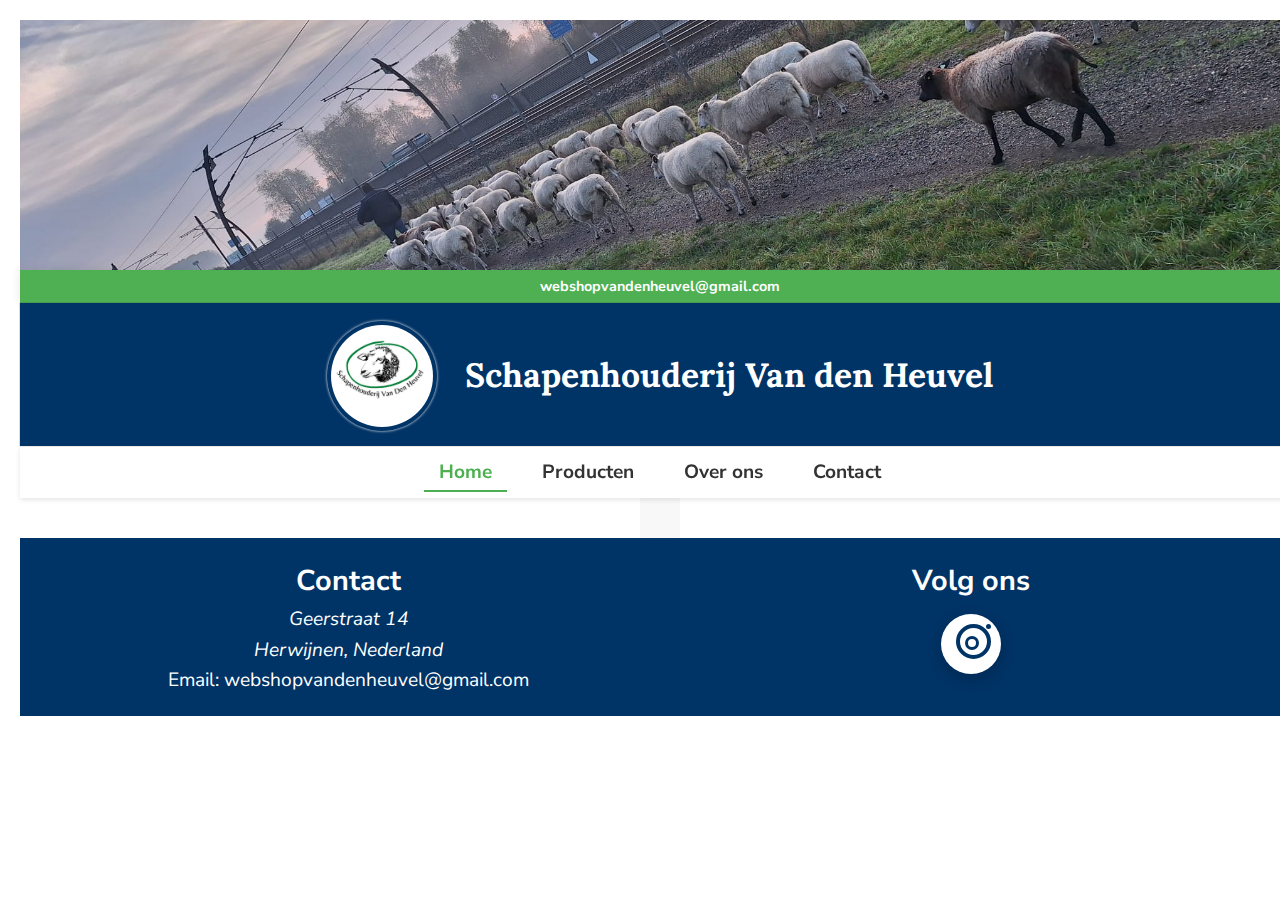
==== index.html @ 48b7f704 "first commit" ====
<!DOCTYPE html>
<html lang="nl">
<head>
    <meta charset="UTF-8">
    <meta name="viewport" content="width=device-width, initial-scale=1.0">
    <meta name="author" content="Kevin de Schepper">
    <meta name="description" content="Schapenhouderij Van den Heuvel webshop"> 
    <title>Schapenhouder VDH - Contact</title>
    <link rel="icon" href="./images/sheep-favicon.ico" type="image/x-icon">
    <link rel="stylesheet" href="css/style.css">
</head>
<body>
    <!-- Header met achtergrondafbeelding en logo -->
    <header class="header">
        <figure class="header__banner">
            <figcaption class="offscreen">Header_BANNER_IMG</figcaption>
        </figure>
        <div class="header__top-bar">
            <p class="header__contact-info">webshopvandenheuvel@gmail.com </p>
        </div>
        <h1 class="header__title">
            <figure>
                <img src="images/logo.jpg" alt="Logo Schapenhouderij van den Heuvel" class="header__h1-logo">
                <figcaption class="offscreen">Header_logo_van_den_Heuvel</figcaption>
            </figure>
            Schapenhouderij Van den Heuvel
        </h1>
    </header>
    
    <!-- Sticky Navigatiebalk -->
    <nav class="header__navigation">
        <ul class="header__navigation-ul">
            <li><a id = "active-navLink" href="#home">Home</a></li>
            <li><a href="#producten">Producten</a></li>
            <li><a href="#over-ons">Over ons</a></li>
            <li><a href="contact.html">Contact</a></li>
        </ul>
    </nav>
        <main class="main-content">
        </main>
        <footer class="footer">
            <section class="footer__section-contact">
                <h2>Contact</h2>
                <address>
                    <p>Geerstraat 14</p>
                    <p>Herwijnen, Nederland</p>
                </address>
                <p>Email: <a href="mailto:webshopvandenheuvel@gmail.com">webshopvandenheuvel@gmail.com</a></p>
            </section>
            <section class="footer__section-social">
                <h2>Volg ons</h2>
                <a href="https://www.instagram.com/schapenhouderij_van_den_heuvel/" target="_blank" class="instagram-link">
                    <div class="instagram">
                        <span></span> <!-- Kleine stip voor het logo -->
                    </div>
                </a>
            </section>
        </footer>
    </body>
</html>
---- css/style.css ----
@import url('https://fonts.googleapis.com/css2?family=Lora:wght@400;700&family=Nunito+Sans:wght@400;600&display=swap');

/* Basis styling */
:root {
    --ff-base: 'Nunito Sans', sans-serif;
    --ff-heading: 'Lora', serif;
    --color-primary: #4caf50; /* Groen voor kopteksten */
    --color-secondary: #003366; /* Donkerblauw voor accenten */
    --color-text: #333; /* Tekstkleur */
    --color-bg: #f8f8f8; /* Achtergrondkleur algemeen */
    --color-bg-secondary: #f5f5dc; /* Licht beige als secundaire achtergrond */
    --color-top-bar: #4caf50; /* Groene balk voor bovenste sectie */
    --color-border: #eaeaea;
    --color-nav-bg: #ffffff; /* Witte achtergrond voor navigatie */
    --padding: 20px;

    /* Responsive font-size */
    --font-size-base: clamp(1rem, 1vw + 0.5rem, 1.2rem);
    --font-size-heading: clamp(1.5rem, 2vw + 0.5rem, 2.5rem);

    /* Responsive margin */
    --margin-responsive: clamp(10px, 2vw, 20px);
}

*,
*::after,
*::before {
    margin: 0;
    padding: 0;
    box-sizing: border-box;
}

body {
    font-family: var(--ff-base);
    color: var(--color-text);
    background-color: white;
    line-height: 1.6;
    display: flex;
    flex-direction: column;
    justify-content: center;
    align-items: center;
    width: 100%;
    max-width: 100vw;
    font-size: var(--font-size-base);
    margin: var(--margin-responsive);
}

.footer {
    display: grid;
    grid-template-columns: 1fr 1fr;
    background-color: #003366;
    padding: 20px;
    color: white;
    text-align: center;
    gap: 5px;
    width: 100%;
    bottom: 0;
    font-size: var(--font-size-base);
}

.footer__section-contact,
.footer__section-social {
    display: flex;
    flex-direction: column;
    align-items: center;
}

.footer__section-social h2 {
    margin-bottom: 10px;
}

/* Contact sectie styling */
.footer__section-contact a {
    color: white;
    text-decoration: none;
}

.footer__section-contact a:visited {
    color: white;
}

.footer__section-contact a:hover,
.footer__section-contact a:focus {
    color: #4caf50;
    font-weight: bold;
}

/* Instagram logo styling */
.instagram-link {
    text-decoration: none;
}

.instagram {
    position: relative;
    width: 60px;
    height: 60px;
    background-color: white;
    border-radius: 50%;
    box-shadow: 0px 5px 15px rgba(0, 0, 0, 0.2);
    display: flex;
    justify-content: center;
    align-items: center;
    transition: transform 0.3s ease-in-out, background-color 0.3s ease-in-out,box-shadow linear 0.4s;
}

.instagram:hover {
    background: radial-gradient(circle at 30% 110%, #ffdb8b 0%, #ee653d 25%, #d42e81 50%, #a237b6 75%, #3e57bc 100%);
    box-shadow: 0 0 10px white;
    transform: scale(1.1);
}

.instagram::after {
    content: "";
    position: absolute;
    top: 10px;
    right: 10px;
    border: 4px solid #003366;
    height: 35px;
    width: 35px;
    border-radius: 50%;
}

.instagram::before {
    content: "";
    position: absolute;
    top: 22px;
    right: 22px;
    border: 3px solid #003366;
    height: 14px;
    width: 14px;
    border-radius: 50%;
}

/* Stipje in het logo */
.instagram span {
    position: absolute;
    top: 10px;
    right: 10px;
    width: 5px;
    height: 5px;
    background-color: #003366;
    border-radius: 50%;
    transition: background-color 0.3s ease-in-out;
}

.instagram span:hover {
    background-color: rgba(0, 51, 102, 0.5);
}

/* Utility classes */
.offscreen {
    position: absolute;
    left: -10000px;
}

/* Header */
.header {
    width: 100%;
    display: flex;
    flex-direction: column;
    align-items: center;
    position: relative; /* Gewone positionering voor de header */
    z-index: 2;
}
.header__top-bar {
    width: 100%;
    background-color: rgba(76, 175, 80, 0.99);
    padding: 5px 0;
    text-align: center;
    font-size: 0.9rem;
    color: white;
    font-weight: bold;
    box-shadow: 0 0 10px rgba(0, 0, 0, 0.1);
}

/* Banner-afbeelding */
.header__banner {
    width: 100%;
    height: 250px;
    background-image: url('../images/logo_banner_main.jpg');
    background-size: cover;
    background-position: center;
}

.header__h1-logo {
    width: 110px;
    height: auto;
    margin-top: 3px;
    position: relative;
    border-radius: 50%; /* Maakt het logo rond */
    padding: 4px; /* Ruimte rond het logo */
    display: flex;
    justify-content: center;
    align-items: center;
    z-index: 2; /* Zorgt ervoor dat het logo boven de overlay blijft */
    transition: transform 0.3s; /* Voegt een hover-effect toe */
    box-shadow: 0 0 3px white;
    margin-right: 3px;
}

.header__h1-logo:hover {
    box-shadow: 0 0 10px white;
    transition: all linear 0.5s;
}

/* Titel */
.header__title {
    font-family: var(--ff-heading);
    font-size: var(--font-size-heading);
    color: white;
    display: flex;
    align-items: center;
    gap: 25px;
    margin: 0 auto;
    width: 100%;
    justify-content: center;
    background-color: var(--color-bg);
    padding: 10px 0;
    box-shadow: 0 0 1px var(--color-text);
    background-color: #003366;
    padding: 15px 0;
}

/* Navigatie */
.header__navigation {
    background-color: var(--color-nav-bg);
    width: 100%;
    position: sticky;
    top: 0;
    box-shadow: 0 2px 5px rgba(0, 0, 0, 0.1);
    z-index: 10;
    border-top: 1px solid var(--color-border);
}

.header__navigation-ul {
    list-style: none;
    display: flex;
    justify-content: center;
    padding: 10px 0;
    gap: 20px;
}

.header__navigation-ul li a {
    text-decoration: none;
    font-weight: bold;
    color: var(--color-text);
    padding: 5px 15px;
    border-bottom: 2px solid transparent;
}

.header__navigation-ul li a:hover:not(#active-navLink) {
    color: var(--color-primary);
    border-bottom-color: var(--color-primary);
    transition: all 0.2s linear;
}

#active-navLink {
    color: var(--color-primary);
    border-bottom-color: var(--color-primary);
    font-weight: bolder;
    transition: all ease-in 0.1s;
}

#active-navLink:hover {
    color: var(--color-secondary);
    border-bottom-color: var(--color-secondary);
}

.main-content {
    background-color: var(--color-bg);
    color: var(--color-text);
    width: minmax(calc(100%-2rem), 100%);
    min-height: 100%;
    border: 1px solid var(white);
    border-radius: 1px;
    box-shadow: 0px 4px 8px white;
    padding: var(--padding);
    display: flex;
    flex-direction: column;
    justify-content: center;
    align-items: center;
    flex-grow: 1;
}

.main-content__grid {
    color: var(--color-text);
    display: grid;
    grid-template-rows: repeat(2, 1fr);
    justify-items: center;
    align-items: center;
    min-width: 100%;
    min-height: 100%;
    box-sizing: border-box;
    padding: var(--padding);
    grid-template-areas: 
        "form"
        "foto-section";
}

.main-content__form-section {
    position: relative;
    min-width: 100%;
    min-height: 100%;
    display: flex;
    justify-content: center;
    align-items: center;
    padding: 1rem 1rem;
    background-image: url("../images/background-sheep.webp");
    background-size: contain;
    background-repeat: repeat-x;
}

.main-content__grid-form {
    background-color: rgba(255, 255, 255, 0.9);
    padding: 2rem;
    border-radius: 12px;
    box-shadow: 0 8px 16px rgba(0, 0, 0, 0.1);
    max-width: 500px;
    width: 100%;
    margin: 0 auto;
    display: flex;
    flex-direction: column;
    gap: 1rem;
    z-index: 1;
}

.main-content__grid-form input[type="text"],
.main-content__grid-form input[type="email"],
.main-content__grid-form textarea {
    width: 100%;
    padding: 0.75rem;
    border-radius: 8px;
    border: 1px solid #ddd;
    box-shadow: inset 0 2px 5px rgba(0, 0, 0, 0.05);
    transition: border-color 0.3s ease;
}

.main-content__grid-form input[type="text"]:focus,
.main-content__grid-form input[type="email"]:focus,
.main-content__grid-form textarea:focus {
    border-color: #4caf50;
    outline: none;
}

.main-content__grid-section-grid {
    grid-area: "foto-section";
}

.main-content__grid-form button {
    background-color: #4caf50;
    color: white;
    border: none;
    padding: 0.75rem 1.5rem;
    border-radius: 8px;
    font-size: 1rem;
    cursor: pointer;
    transition: background-color 0.3s ease, transform 0.2s ease;
    margin-top: 2rem;
}

.main-content__grid-form button:hover {
    background-color: #388e3c;
    transform: scale(1.05);
}

/* Responsive aanpassingen */
@media (max-width: 768px) {
    .header__title {
        font-size: 1.5rem;
    }
    .header__navigation-ul {
        gap: 10px;
        padding: 8px 0;
    }
    .header__h1-logo {
        width: 80px;
    }

    .footer {
        grid-template-columns: 1fr;
        text-align: center;
    }
}
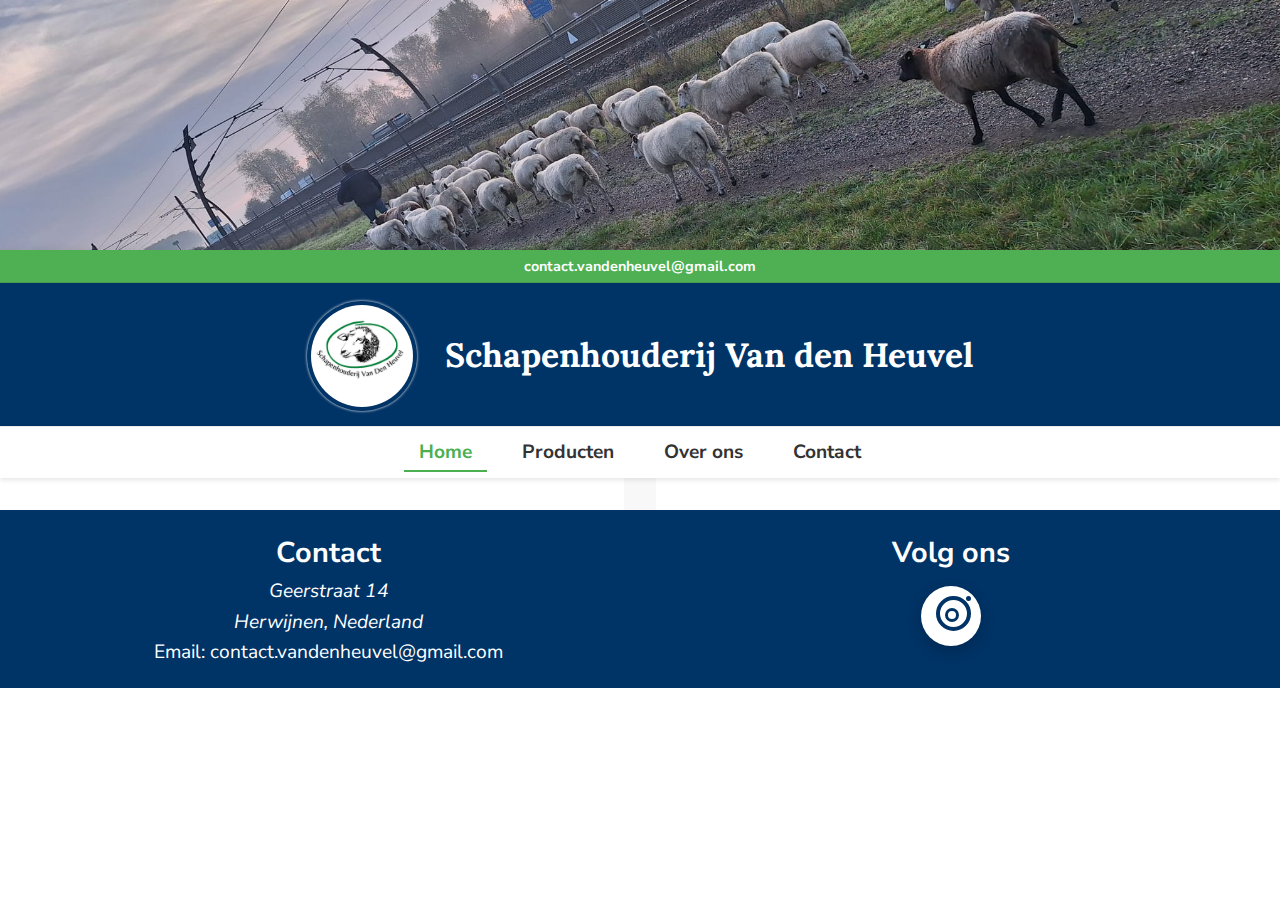
==== commit 4abd36f2: "adding grid foto to contact page" ====
--- a/index.html
+++ b/index.html
@@ -16,7 +16,7 @@
             <figcaption class="offscreen">Header_BANNER_IMG</figcaption>
         </figure>
         <div class="header__top-bar">
-            <p class="header__contact-info">webshopvandenheuvel@gmail.com </p>
+            <p class="header__contact-info">contact.vandenheuvel@gmail.com </p>
         </div>
         <h1 class="header__title">
             <figure>
@@ -45,7 +45,7 @@
                     <p>Geerstraat 14</p>
                     <p>Herwijnen, Nederland</p>
                 </address>
-                <p>Email: <a href="mailto:webshopvandenheuvel@gmail.com">webshopvandenheuvel@gmail.com</a></p>
+                <p>Email: <a href="mailto:contact.vandenheuvel@gmail.com">contact.vandenheuvel@gmail.com</a></p>
             </section>
             <section class="footer__section-social">
                 <h2>Volg ons</h2>
--- a/css/style.css
+++ b/css/style.css
@@ -1,25 +1,48 @@
 @import url('https://fonts.googleapis.com/css2?family=Lora:wght@400;700&family=Nunito+Sans:wght@400;600&display=swap');
 
+/* Basis styling */
 /* Basis styling */
 :root {
     --ff-base: 'Nunito Sans', sans-serif;
     --ff-heading: 'Lora', serif;
     --color-primary: #4caf50; /* Groen voor kopteksten */
     --color-secondary: #003366; /* Donkerblauw voor accenten */
+    --color-secondary-scroll: rgba(0, 51, 102, 0.9); /* Donkerblauw voor accenten */
     --color-text: #333; /* Tekstkleur */
     --color-bg: #f8f8f8; /* Achtergrondkleur algemeen */
     --color-bg-secondary: #f5f5dc; /* Licht beige als secundaire achtergrond */
     --color-top-bar: #4caf50; /* Groene balk voor bovenste sectie */
     --color-border: #eaeaea;
     --color-nav-bg: #ffffff; /* Witte achtergrond voor navigatie */
-    --padding: 20px;
+    --padding: 1rem;
+    --color-scroll-thumb: #004080; /* Blauw voor de scrollbar thumb */
+    --color-scroll-thumb-hover: #0066cc; /* Lichtere blauw voor scrollbar thumb hover */
+    --color-scroll-track: rgba(0, 51, 102, 0.1); /* Trackkleur voor scrollbar */
+    --color-scroll-button: #004080; /* Kleur voor knoppen van de scrollbar */
+    --color-scroll-button-hover: #0066cc; /* Kleur bij hover voor knoppen */
+    --color-border-beige: #f5f5dc; /* Beige randkleur om in de achtergrond op te gaan */
+    --color-bg-blue-form: rgba(0, 51, 102, 0.01); /* Donkerblauw bij hover */
+
 
     /* Responsive font-size */
     --font-size-base: clamp(1rem, 1vw + 0.5rem, 1.2rem);
     --font-size-heading: clamp(1.5rem, 2vw + 0.5rem, 2.5rem);
 
     /* Responsive margin */
-    --margin-responsive: clamp(10px, 2vw, 20px);
+    --margin-responsive: clamp(5px, 1.8vw, 8px);
+    --margin-label-responsive-top: clamp(5px, 5vh, 10px);
+    --margin-label-responsive-bottom: clamp(-11px, 3vh, -7px);
+    --padding-responsive: clamp(0.3rem, 2vh, 0.4rem) clamp(0.8rem, 4vw, 1.3rem);
+    --padding-responsive-smal: clamp(0.3rem, 1vh, 0.4rem) clamp(0.8rem, 2vw, 1rem);
+    --padding-responsive-form: clamp(1rem, 4vh, 1.4rem) clamp(0.8rem, 5vw, 1.3rem);
+    --text-shadow-form: 0px 0px 0.7px var(--color-secondary);
+    --box-shadow-inputs-form-focus:  inset 0 0 0 4px rgba(0, 51, 102, 0.2); /* Lichte schaduw voor diepte inset is naar binnen*/ 
+    --box-shadow-inputs-form:  inset 0 2px 5px rgba(0, 0, 0, 0.05); /* Lichte schaduw voor diepte inset is naar binnen*/
+    --border-form: 1px solid #ddd; /* Neutrale randkleur */
+    --border-color-hover: rgba(0, 51, 102, 0.8); /* Donkerblauw bij hover */
+
+
+
 }
 
 *,
@@ -42,8 +65,76 @@
     width: 100%;
     max-width: 100vw;
     font-size: var(--font-size-base);
-    margin: var(--margin-responsive);
-}
+}
+
+
+/* Custom scrollbar styles for WebKit browsers (Chrome, Safari, Edge) */
+::-webkit-scrollbar {
+    width: 8px; /* Small width for a thinner scrollbar */
+    height: 6px;
+}
+
+::-webkit-scrollbar-thumb {
+    background-color: var(--color-scroll-thumb); /* Blauw voor de scrollbar */
+    border-radius: 10px;
+    box-shadow: inset 0 0 3px rgba(0, 0, 0, 0.2); /* Licht schaduw voor diepte */
+    transition: background-color 0.3s ease;
+    cursor:pointer;
+}
+
+::-webkit-scrollbar-thumb:hover {
+    background-color: var(--color-scroll-thumb-hover); /* Lichtere blauw bij hover */
+}
+
+::-webkit-scrollbar-track {
+    background-color: white;
+    border-radius: 4px;
+    transition: box-shadow 0.3s ease;
+}
+
+::-webkit-scrollbar-track:hover {
+    box-shadow: inset 0 0 3px rgba(0, 0, 0, 0.2); /* Licht schaduw voor diepte */
+  
+}
+
+
+
+/* Pijl omhoog */
+::-webkit-scrollbar-button:single-button:vertical:decrement {
+    background: url('data:image/svg+xml;utf8,<svg xmlns="http://www.w3.org/2000/svg" width="16" height="16" fill="black"><polygon points="8,4 12,10 4,10"/></svg>') no-repeat center;
+    
+}
+
+/* Pijl omlaag */
+::-webkit-scrollbar-button:single-button:vertical:increment {
+    background: url('data:image/svg+xml;utf8,<svg xmlns="http://www.w3.org/2000/svg" width="16" height="16" fill="black"><polygon points="4,6 12,6 8,12"/></svg>') no-repeat center;
+    
+}
+
+
+/* Pijl naar links */
+::-webkit-scrollbar-button:single-button:horizontal:decrement {
+    background: url('data:image/svg+xml;utf8,<svg xmlns="http://www.w3.org/2000/svg" width="16" height="16" fill="black"><polygon points="6,8 10,4 10,12"/></svg>') no-repeat center;
+
+}
+
+/* Pijl naar rechts */
+::-webkit-scrollbar-button:single-button:horizontal:increment {
+    background: url('data:image/svg+xml;utf8,<svg xmlns="http://www.w3.org/2000/svg" width="16" height="16" fill="black"><polygon points="10,8 6,4 6,12"/></svg>') no-repeat center;
+   
+}
+
+
+@-moz-document url-prefix() {
+    /* Custom scrollbar styles specifically for Firefox */
+    html {
+        scrollbar-width: 8px; /* Sets the scrollbar width for Firefox */
+        scrollbar-color: var(--color-scroll-thumb) var(--color-scroll-track); /* Sets thumb and track color */
+    }
+}
+
+
+
 
 .footer {
     display: grid;
@@ -284,84 +375,402 @@
 
 .main-content__grid {
     color: var(--color-text);
-    display: grid;
-    grid-template-rows: repeat(2, 1fr);
+    display: flex;
+    flex-direction: column;
     justify-items: center;
     align-items: center;
     min-width: 100%;
     min-height: 100%;
     box-sizing: border-box;
     padding: var(--padding);
-    grid-template-areas: 
-        "form"
-        "foto-section";
 }
 
 .main-content__form-section {
     position: relative;
     min-width: 100%;
-    min-height: 100%;
+    height: auto;
     display: flex;
     justify-content: center;
     align-items: center;
-    padding: 1rem 1rem;
-    background-image: url("../images/background-sheep.webp");
-    background-size: contain;
-    background-repeat: repeat-x;
-}
+    padding: 1rem 0.1rem;
+    background-color: #f5f5f5;
+
+    /* Gebruik een gelaagde achtergrond met een transparante gradient */
+    background-image:
+        radial-gradient(circle, rgba(0, 0, 0, 0.8) 10%, rgba(255, 255, 255, 0.5) 15%, rgba(0, 0, 0, 0.8) 90%),
+        url("../images/new_sheep_form_backgrond.webp");
+    background-repeat: no-repeat, repeat;
+    background-size: cover, 8%; /* Bepaalt de breedte van de herhaling */
+    background-position: center, left top; /* Plaatsing van de gradient en achtergrondafbeelding */
+    border-radius: 7px;
+    margin-bottom: 5px;
+}
+
 
 .main-content__grid-form {
-    background-color: rgba(255, 255, 255, 0.9);
+    background-color: rgba(255, 255, 255, 0.99); /* Eenvoudige, licht transparante achtergrond */
     padding: 2rem;
-    border-radius: 12px;
-    box-shadow: 0 8px 16px rgba(0, 0, 0, 0.1);
-    max-width: 500px;
+    border-radius: 40px; /* Iets zachtere hoeken voor een moderne look */
+    max-width: 750px;
     width: 100%;
     margin: 0 auto;
     display: flex;
     flex-direction: column;
-    gap: 1rem;
+    gap: 0.9rem;
+    border: solid 5px rgba(0, 51, 102, 0.7);
     z-index: 1;
+    transition: all 0.4s ease-in-out;
+}
+
+.main-content__grid-form:hover{
+    box-shadow: 0 6px 20px rgba(0, 51, 102, 0.95); /* Diepere schaduw voor een gelaagd effect */
+    background-color: rgba(255, 255, 255, 0.97); /* Eenvoudige, licht transparante achtergrond */
+    
+}
+
+.main-content__grid-form * {
+    box-sizing: border-box;
 }
 
 .main-content__grid-form input[type="text"],
 .main-content__grid-form input[type="email"],
 .main-content__grid-form textarea {
     width: 100%;
-    padding: 0.75rem;
-    border-radius: 8px;
-    border: 1px solid #ddd;
-    box-shadow: inset 0 2px 5px rgba(0, 0, 0, 0.05);
-    transition: border-color 0.3s ease;
-}
-
+    padding: 0.8rem 1.2rem;
+    border-radius: 10px;
+    transition: border-color 0.3s ease, box-shadow 0.3s ease;  
+    position: relative;
+}
+
+.main-content__grid-form input[type="text"],
+.main-content__grid-form input[type="email"] {
+    margin-bottom: 2rem;
+    border: var(--border-form);
+    box-shadow: var(--box-shadow-inputs-form);
+}
+
+.main-content__grid-form input[type="text"]:hover,
+.main-content__grid-form input[type="email"]:hover
+{
+    border-color: var(--border-color-hover);
+}
 .main-content__grid-form input[type="text"]:focus,
-.main-content__grid-form input[type="email"]:focus,
-.main-content__grid-form textarea:focus {
-    border-color: #4caf50;
+.main-content__grid-form input[type="email"]:focus
+ {
+    border-color: rgba(0, 51, 102, 0.8); /* Donkerblauwe rand bij focus */
+    box-shadow: var(--box-shadow-inputs-form-focus);
     outline: none;
 }
 
-.main-content__grid-section-grid {
-    grid-area: "foto-section";
+.main-content__grid-form textarea {
+    width: 100%;
+    background-color: white;
+    border-radius: 5px;
+    padding: 6px;
+    color: black;
+    transition: border-color 0.3s, background-color 0.3s;
+    box-sizing: border-box;
+    font-family: 'Avenir', sans-serif;
+    resize: none; /* Voorkomt dat de gebruiker het formaat van het tekstvak kan wijzigen */
+    border: var(--border-form); /* Neutrale randkleur */
+    box-shadow: var(--box-shadow-inputs-form);
+    position: relative;
+}
+
+
+.main-content__grid-form textarea:hover {
+   border-color: var(--border-color-hover);
+   background-color: var(--colorb-bg-blue-form);
+}
+
+
+.main-content__grid-form textarea:focus{
+    background-color: var(--color-bg-blue-form);
+    border: 2px solid var(--border-blue-hover);
+    box-shadow: var(--box-shadow-inputs-form-focus);
+}
+
+.form__label {
+    margin-top: var(--margin-label-responsive-top);
+    margin-left: 0.3rem;
+    font-weight: 900; /* Subtielere gewicht voor moderne look */
+    color: #0a3a5b; /* Past bij de stijl van je formulier */
+    font-size: 1.4rem; /* Iets grotere labels voor een premium uitstraling */
+    display: block;
+    text-shadow: var(--text-shadow-form);
+}
+
+.form__label:first-child {
+    margin-top: 0;
 }
 
 .main-content__grid-form button {
-    background-color: #4caf50;
+    background-color: rgba(0, 51, 102, 0.9); /* Donkerblauwe knop */
     color: white;
     border: none;
-    padding: 0.75rem 1.5rem;
-    border-radius: 8px;
-    font-size: 1rem;
+    padding: 0.8rem 1.6rem;
+    border-radius: 10px;
+    font-size: 1.1rem;
+    font-weight: 600;
     cursor: pointer;
-    transition: background-color 0.3s ease, transform 0.2s ease;
+    transition: background-color 0.3s ease, transform 0.1s ease, box-shadow 0.2s ease;
     margin-top: 2rem;
+    box-shadow: 0 4px 12px rgba(0, 51, 102, 0.3); /* Zachte schaduw voor een zwevend effect */
 }
 
 .main-content__grid-form button:hover {
-    background-color: #388e3c;
-    transform: scale(1.05);
-}
+    background-color: #003366; /* Donkerdere blauw bij hover */
+    transform: scale(1.03); /* Kleinere schaal voor een subtiel effect */
+    box-shadow: 0 6px 18px rgba(0, 51, 102, 0.4); /* Versterkte schaduw bij hover */
+}
+
+
+
+
+.tekenTeller{
+    display: hidden;
+    text-align: end;
+    font-weight: bold;
+    padding: var(--padding-responsive-smal);
+    color: var(--color-text);
+    font-size: 0.8em;
+    text-shadow: var(--text-shadow-form);
+}
+
+.contact {
+    display: flex;
+    flex-direction: row;
+    justify-content: left;
+    align-items: flex-end;
+    padding: var(--padding-responsive);
+    text-shadow: var(--text-shadow-form);
+}
+
+.contact p {
+    display: block;
+    font-size: var(--font-size-base);
+    color: var(--color-text);
+    font-weight: bold;
+    margin: var(--margin-responsive);
+    margin-bottom: -10px;
+    margin-left: -13px
+    
+}
+
+.contact__mailto,
+.contact__mailto:visited {
+    color: var(--color-secondary); /* Veranderd naar blauw voor beide states */
+    text-decoration: none;
+    font-weight: 900;
+}
+
+.contact__mailto:hover{
+    color: var(--color-primary);
+}
+
+.contact__mailto:active {
+    text-decoration: underline;
+    text-shadow: 0px 0px 1px white;
+}
+
+.form__legend {
+    font-weight: 700;
+    color: white;
+    background-color: var(--color-secondary);
+    border-radius: 35px;
+    padding: var(--padding-responsive);
+    border: 3px solid white;
+    text-align: center;
+    box-sizing: content-box;
+    justify-content: space-between; /* Plaatst elementen gelijkmatig verdeeld */
+    display: inline-block;
+    flex-direction: row;
+    min-width: max-content; 
+    white-space: nowrap; 
+
+    }
+
+.form__fieldset{
+    border: 1px solid var(--color-secondary);
+    padding: var(--padding-responsive-form);
+    border-radius: 10px;
+    background-image: 
+    linear-gradient(to left, rgba(255, 255, 255, 0.9) 90%, rgba(255, 255, 255, 0.9)),
+    url("../images/new_sheep_form_backgrond.webp");
+    background-repeat: no-repeat, repeat;
+    background-size: cover, 50%; /* Bepaalt de breedte van de herhaling */
+    background-position: center; /* Plaatsing van de gradient en achtergrondafbeelding */
+    border-radius: 10px;
+    padding: 1.5rem;
+    border: 2px solid #0a3a5b;
+    position: relative;
+}
+
+.form__Para {
+    display: flex;
+    position: relative;
+
+}
+
+/* Algemene stijl voor meldingen */
+.form__Melding {
+    position: absolute;
+    width: fit-content;
+    padding: var(--padding-responsive);
+    border-radius: 15px;
+    font-size: 0.8rem;
+    font-weight: bold;
+    display: none; /* Wordt via JS op block gezet */
+    text-align: left;
+    box-shadow: 0 4px 8px rgba(0, 0, 0, 0.1); /* Subtiele schaduw */
+    z-index: 2; /* Zorg dat het boven de input blijft */
+    transition: all 0.3s ease-in-out; /* Voor animaties */
+}
+
+
+/* Specifieke stijl voor succesmeldingen */
+.form__Infomelding {
+    background-image: 
+    linear-gradient(to left, rgba(255, 255, 255, 0.9) 95%, rgba(220, 220, 220, 0.9)),
+    url("../images/new_sheep_form_backgrond.webp");
+    
+    background-repeat: no-repeat, repeat;
+    background-size: cover, 0.1%; /* Bepaalt de breedte van de herhaling */
+    background-position: center; /* Plaatsing van de gradient en achtergrondafbeelding */
+    color: var(--color-scroll-thumb);
+    border: 3px solid rgba(0, 51, 102, 0.8); /* Donkerblauw bij hover */
+    text-shadow: var(--text-shadow-form);
+    font-family: "Georgia", serif;
+    letter-spacing: 0.05em;
+    max-width: 100%;
+}
+
+
+.form__Foutmelding {
+    background-image: 
+    linear-gradient(to left, rgba(255, 255, 255, 0.9) 95%, rgba(220, 220, 220, 0.9)),
+    url("../images/new_sheep_form_backgrond.webp");
+    
+    background-repeat: no-repeat, repeat;
+    background-size: cover, 0.1%; /* Bepaalt de breedte van de herhaling */
+    background-position: center; /* Plaatsing van de gradient en achtergrondafbeelding */
+    color: var(--color-scroll-thumb);
+    border: 3px solid rgba(255, 165, 0, 5); /* Transparante oranje rand */
+    text-shadow: var(--text-shadow-form);
+    font-family: "Georgia", serif;
+    letter-spacing: 0.05em;
+    max-width: 100%;
+}
+
+/* Specifieke stijl voor verzendknop-meldingen */
+.form__Verzendknop-Melding {
+    background-image: 
+    linear-gradient(to left, rgba(255, 255, 255, 0.9) 95%, rgba(220, 220, 220, 0.9)),
+    url("../images/new_sheep_form_backgrond.webp");
+    
+    background-repeat: no-repeat, repeat;
+    background-size: cover, 0.1%; /* Bepaalt de breedte van de herhaling */
+    background-position: center; /* Plaatsing van de gradient en achtergrondafbeelding */
+    color: var(--color-scroll-thumb);
+    border: 3px solid rgba(0, 51, 102, 0.8); /* Donkerblauw bij hover */
+    text-shadow: var(--text-shadow-form);
+    font-family: "Georgia", serif;
+    letter-spacing: 0.05em;
+    max-width: 100%;
+    left: 50%
+}
+
+/* Specifieke stijl voor verzendknop-foutmeldingen */
+.form__Verzendknop-Foutmelding {
+    background-image: 
+    linear-gradient(to left, rgba(0, 0, 0, 0.7) 80%, rgba(40, 40, 80, 0.5)), /* Zacht blauw accent */
+    url("../images/new_sheep_form_backgrond.webp");
+
+
+
+    background-repeat: no-repeat, repeat;
+    background-size: cover, 40%; /* Bepaalt de breedte van de herhaling */
+    background-position: center; /* Plaatsing van de gradient en achtergrondafbeelding */
+
+    color: #FFFFFF; /* Witte tekst voor contrast */
+    border: 3px solid #DDD; /* Minder transparante oranje rand */
+    text-shadow: 2px 2px 5px rgba(0, 0, 0, 0.7); /* Meer contrast met een donkere schaduw */
+    font-family: "Georgia", serif;
+    letter-spacing: 0.05em;
+    max-width: 100%;
+    font-size: 1em;
+
+}
+
+.main-content__grid-section-grid {
+    background-image: 
+        linear-gradient(to bottom, rgba(255, 255, 255, 0.7), rgba(245, 245, 245, 0.7)), /* Zachte lichte gradient */
+        url("../images/new_sheep_form_backgrond.webp"); /* Achtergrond met schaapjespatroon */
+    background-repeat: no-repeat, repeat;
+    background-size: cover, 8%; /* De achtergrondafbeelding subtiel herhalen */
+    background-position: center top; /* Zorgt dat het patroon mooi gecentreerd is */
+    padding: 20px; /* Ruimte rondom de inhoud */
+    border-radius: 15px; /* Zachtere hoeken */
+    box-shadow: 0 4px 12px rgba(0, 0, 0, 0.1); /* Subtiele schaduw voor diepte */
+    grid-template-columns: repeat(3, 1fr); /* Drie kolommen */
+    grid-template-rows: auto; /* Automatische rijen */
+    gap: 20px; /* Ruimte tussen de foto's */
+    max-width: 100vw;
+    margin: 5px auto; /* Centraal uitgelijnd en ruimte boven/onder */
+}
+
+.photo-grid {
+    display: grid;
+    grid-template-columns: repeat(3, 1fr);
+    grid-template-rows: repeat(2, auto);
+    grid-gap: 20px;
+    padding: 20px;
+    min-width: 100%;
+    margin: 0 auto;
+    justify-items: stretch;
+    align-items: stretch;
+    background-image: linear-gradient(to left, rgba(0, 0, 0, 0.05) 70%, rgba(100, 100, 150, 0.05));
+    background-size: cover;
+    background-position: center;
+    background-repeat: no-repeat;
+    border-radius: 50px;
+}
+
+
+.photo-item {
+    background-color: #e9e9e9; /* Achtergrondkleur voor lege ruimte */
+    border-radius: 10px; /* Ronde hoeken */
+    overflow: hidden; /* Zorg dat inhoud binnen blijft */
+    position: relative;
+    box-shadow: 0 4px 6px rgba(0, 0, 0, 0.1); /* Zachte schaduw */
+    animation: spinIn 0.8s ease-out forwards;
+}
+
+.photo-item img {
+    width: 100%;
+    height: 100%;
+    object-fit: cover; /* Vul volledig zonder verhoudingen te verliezen */
+    display: block;
+    transition: transform 0.3s ease, box-shadow 0.3s ease;
+}
+
+.photo-item:hover img {
+    transform: scale(1.05); /* Licht inzoomen bij hover */
+    box-shadow: 0 8px 16px rgba(0, 0, 0, 0.2);
+}
+
+@keyframes spinIn {
+    0% {
+        transform: scale(0.8) rotate(-30deg);
+        opacity: 0;
+    }
+    100% {
+        transform: scale(1) rotate(0deg);
+        opacity: 1;
+    }
+}
+
+
 
 /* Responsive aanpassingen */
 @media (max-width: 768px) {
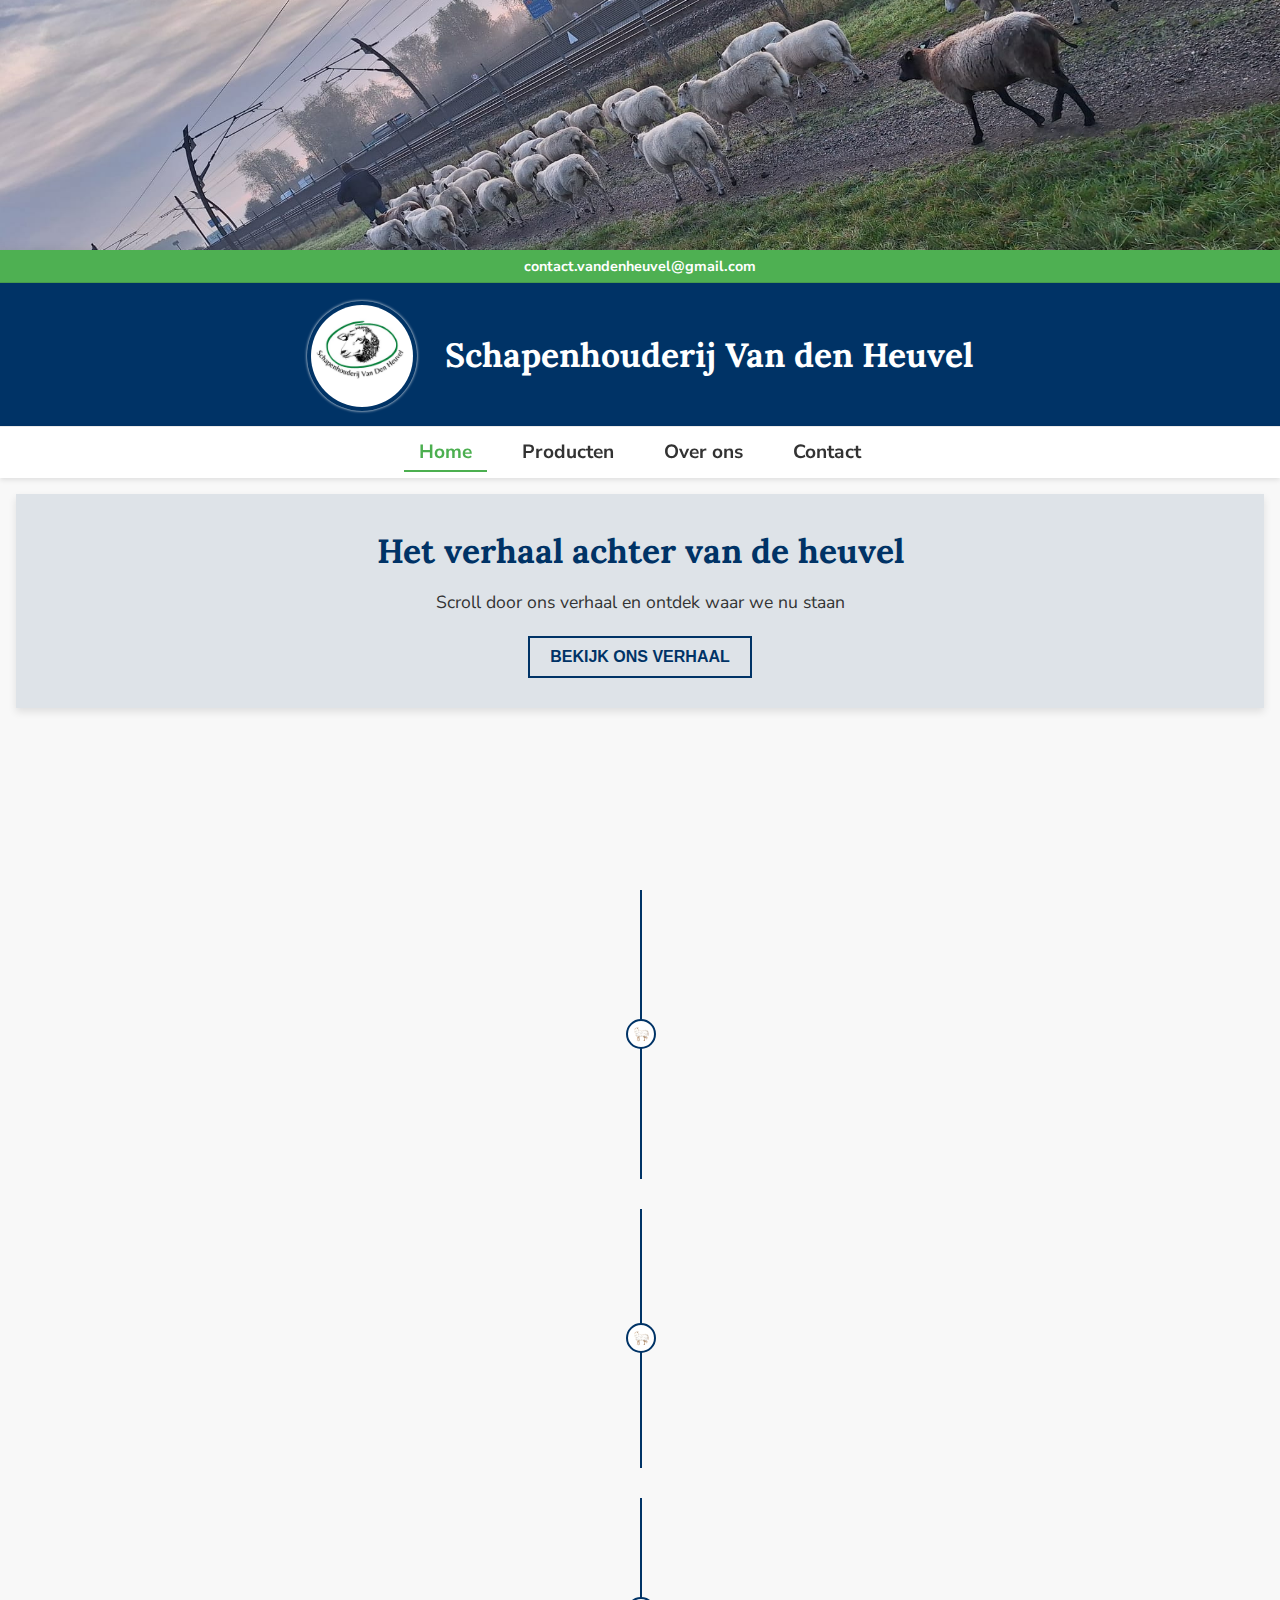
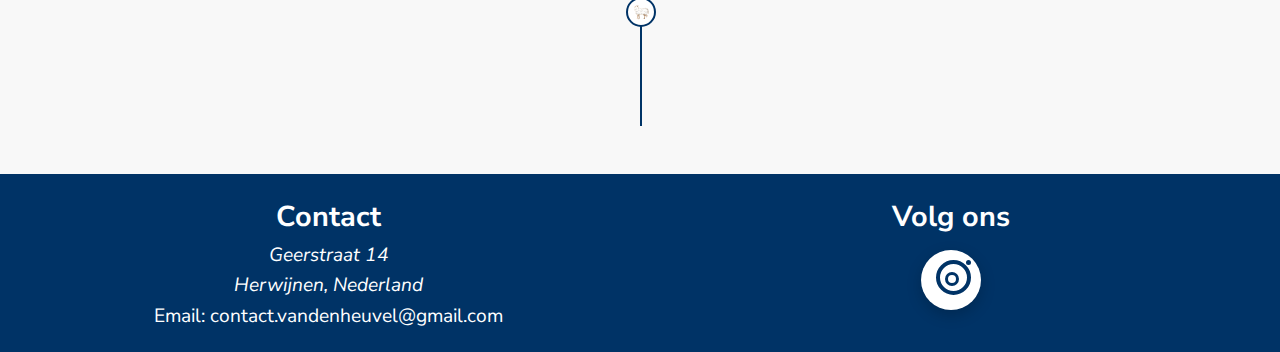
==== commit a5c67557: "update" ====
--- a/index.html
+++ b/index.html
@@ -8,6 +8,7 @@
     <title>Schapenhouder VDH - Contact</title>
     <link rel="icon" href="./images/sheep-favicon.ico" type="image/x-icon">
     <link rel="stylesheet" href="css/style.css">
+    <script defer src="js/time_line.js"></script>
 </head>
 <body>
     <!-- Header met achtergrondafbeelding en logo -->
@@ -37,6 +38,60 @@
         </ul>
     </nav>
         <main class="main-content">
+            <header class="timeline-header">
+                <h1 class="timeline-header__h1">Het verhaal achter van de heuvel</h1>
+                <p>Scroll door ons verhaal en ontdek waar we nu staan</p>
+                <button class="timeline-header__button" id="timeline-header__button">Bekijk ons verhaal</button>
+            </header>
+            <section class="timeline-grid" id="timeline-grid">
+                <div class="timeline__row">
+                    <!-- Linker item -->
+                    <div class="timeline__item timeline__item--left">
+                        <div class="timeline__content">
+                            <h3 >Hoe we zijn begonnen</h3>
+                            <p>Het begon met onze twee geliefde geiten die onderdak vonden in onze schuur in Haaften.</p>
+                        </div>
+                    </div>
+                    <!-- Middenlijn -->
+                    <div class="timeline__line">
+                        <img src="images/sheep-favicon.ico" alt="Sheep icon" class="timeline__icon">
+                    </div>
+                    <!-- Rechter item -->
+                    <div></div>
+                </div>
+            
+                <div class="timeline__row">
+                    <!-- Linker leeg -->
+                    <div></div>
+                    <!-- Middenlijn -->
+                    <div class="timeline__line">
+                        <img src="images/sheep-favicon.ico" alt="Sheep icon" class="timeline__icon">
+                    </div>
+                    <!-- Rechter item -->
+                    <div class="timeline__item timeline__item--right">
+                        <div class="timeline__content">
+                            <h3>Waar staan we nu</h3>
+                            <p>Een officieel bedrijf met 150 schapen en duurzame projecten.</p>
+                        </div>
+                    </div>
+                </div>
+            
+                <div class="timeline__row">
+                    <!-- Linker item -->
+                    <div class="timeline__item timeline__item--left">
+                        <div class="timeline__content">
+                            <h3>Onze activiteiten</h3>
+                            <p>Begrazing, wolbewerking, en bestrijding van berenklauw.</p>
+                        </div>
+                    </div>
+                    <!-- Middenlijn -->
+                    <div class="timeline__line">
+                        <img src="images/sheep-favicon.ico" alt="Sheep icon" class="timeline__icon">
+                    </div>
+                    <!-- Rechter leeg -->
+                    <div></div>
+                </div>
+            </section>            
         </main>
         <footer class="footer">
             <section class="footer__section-contact">
--- a/css/style.css
+++ b/css/style.css
@@ -724,16 +724,33 @@
     grid-template-columns: repeat(3, 1fr);
     grid-template-rows: repeat(2, auto);
     grid-gap: 20px;
-    padding: 20px;
-    min-width: 100%;
+    padding: 22px;
     margin: 0 auto;
     justify-items: stretch;
     align-items: stretch;
-    background-image: linear-gradient(to left, rgba(0, 0, 0, 0.05) 70%, rgba(100, 100, 150, 0.05));
-    background-size: cover;
-    background-position: center;
-    background-repeat: no-repeat;
-    border-radius: 50px;
+    min-width: 100%;
+    background-image: linear-gradient(to left, rgba(255, 255, 255, 0.5), rgba(245, 245, 245, 0.5));
+    border-radius: 25px;
+    box-shadow: 0 0 10px 5px rgba(255, 255, 255, 0.8);
+}
+
+.photo-grid img {
+    border: 2px solid rgba(255, 255, 255, 1);
+    border-radius: 15px;
+}
+
+.photo-grid img:hover {
+    transform: scale(1.05);
+    box-shadow: 0 0 15px 5px rgba(255, 255, 255, 0.8);
+    transition: transform 0.3s ease, box-shadow 0.3s ease;
+}
+
+/* Standaard: verborgen */
+.hidden {
+    opacity: 0;
+    display: block;
+    visibility: hidden; /* Zorg dat het echt niet zichtbaar is */
+    
 }
 
 
@@ -743,7 +760,8 @@
     overflow: hidden; /* Zorg dat inhoud binnen blijft */
     position: relative;
     box-shadow: 0 4px 6px rgba(0, 0, 0, 0.1); /* Zachte schaduw */
-    animation: spinIn 0.8s ease-out forwards;
+    opacity: 1; /* Maak het zichtbaar */
+    animation: none; /* Zorg dat standaard geen animatie draait */
 }
 
 .photo-item img {
@@ -758,6 +776,133 @@
     transform: scale(1.05); /* Licht inzoomen bij hover */
     box-shadow: 0 8px 16px rgba(0, 0, 0, 0.2);
 }
+
+.photo-item.animate {
+    animation: spinIn 0.8s ease-in-out forwards;
+}
+
+.timeline-header {
+    background-color: rgba(0, 51, 102, 0.1); /* Zacht blauw voor de header */
+    width: 100%;
+    padding: 30px 20px;
+    margin-bottom: 150px;
+    display: flex;
+    flex-direction: column;
+    justify-content: center;
+    align-items: center;
+    text-align: center;
+    color: var(--color-secondary);
+    box-shadow: 0 4px 8px rgba(0, 0, 0, 0.1);
+}
+
+.timeline-header__h1 {
+    font-family: var(--ff-heading);
+    font-size: var(--font-size-heading);
+    margin-bottom: 10px;
+    color: var(--color-secondary);
+}
+
+.timeline-header p {
+    font-size: 1.1rem;
+    margin-bottom: 20px;
+    color: var(--color-text);
+}
+
+/* Knop styling */
+.timeline-header__button {
+    background-color: transparent;
+    color: var(--color-secondary);
+    border: 2px solid var(--color-secondary);
+    padding: 10px 20px;
+    font-size: 1rem;
+    font-weight: bold;
+    text-transform: uppercase;
+    cursor: pointer;
+    transition: all 0.3s ease;
+}
+
+.timeline-header__button:hover {
+    background-color: var(--color-primary);
+    color: #fff;
+    border: none;
+    transform: scale(1.05);
+}
+
+.timeline-header__button:active {
+    transform: translateY(2px); /* Lichtjes naar beneden */
+}
+
+
+.timeline-grid {
+    display: grid;
+    grid-template-columns: 1fr 1px 1fr; /* Linker kolom - Lijn - Rechter kolom */
+    gap: 30px;
+    padding: 2rem 1rem;
+    position: relative;
+    min-height: 100vh;
+}
+
+.timeline__row {
+    display: contents; /* Laat rijen doorlopen binnen het grid */
+}
+
+.timeline__item {
+    background-color: white;
+    border: 2px solid var(--color-secondary);
+    padding: 1rem;
+    border-radius: 10px;
+    box-shadow: var(--box-shadow-inputs-form);
+    transition: transform 0.3s, box-shadow 0.3s;
+    opacity: 0;
+    transform: translateY(30px);
+    transition: opacity 0.6s ease, transform 0.6s ease;
+}
+
+.timeline__item--left {
+    grid-column: 1;
+    margin-right: 10px;
+    text-align: right;
+    width: 50%;
+    justify-self: end;
+}
+
+.timeline__item--right {
+    grid-column: 3;
+    margin-left: 10px;
+    text-align: left;
+    width: 50%;
+}
+
+.timeline__line {
+    grid-column: 2;
+    position: relative;
+    background-color: var(--color-secondary);
+    width: 2px;
+    height: 100%;
+    display: flex;
+    justify-content: center;
+    align-items: center;
+}
+
+.timeline__icon {
+    width: 30px;
+    height: 30px;
+    background-color: white;
+    border: 2px solid var(--color-secondary);
+    border-radius: 50%;
+    padding: 5px;
+    position: absolute;
+    top: 50%;
+    transform: translateY(-50%);
+}
+
+
+.timeline__item.visible {
+    opacity: 1;
+    transform: translateY(0);
+}
+
+
 
 @keyframes spinIn {
     0% {
@@ -765,10 +910,13 @@
         opacity: 0;
     }
     100% {
-        transform: scale(1) rotate(0deg);
+        transform: scale(1) rotate(0);
         opacity: 1;
     }
 }
+
+
+
 
 
 
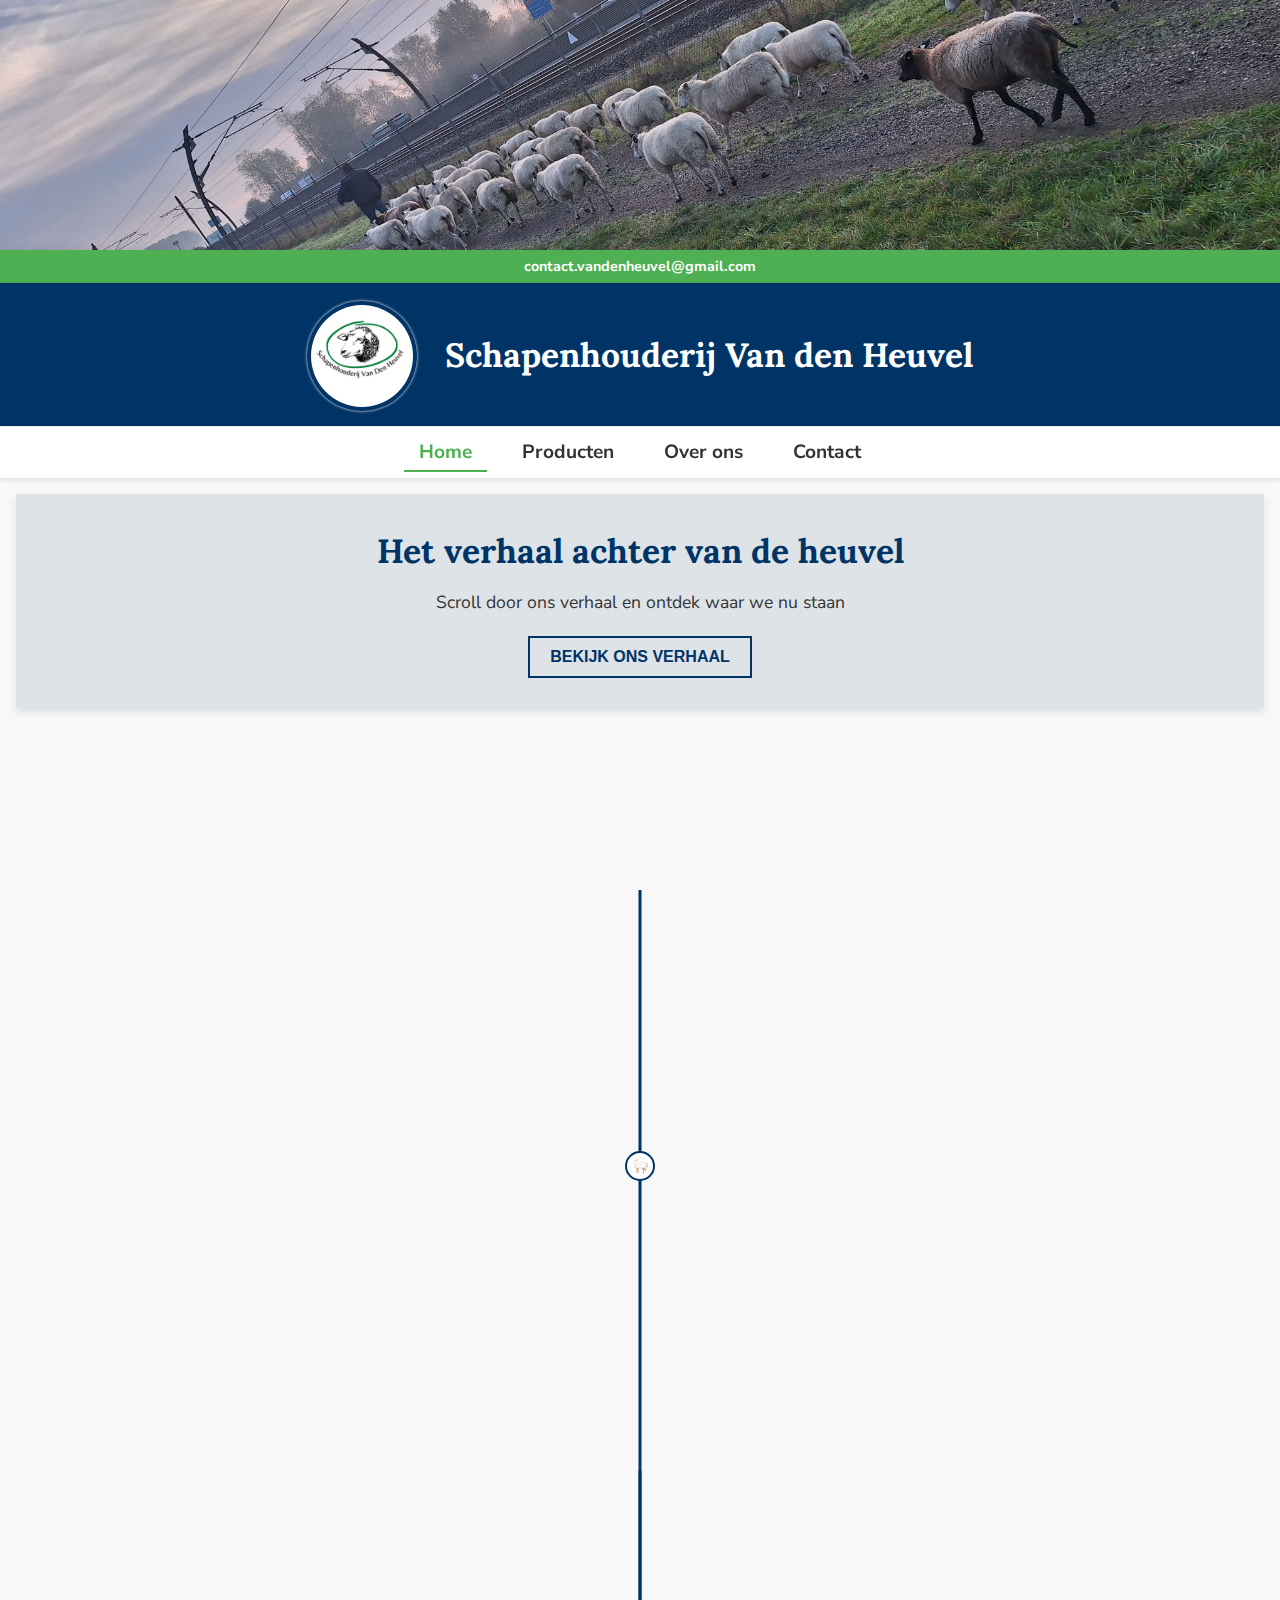
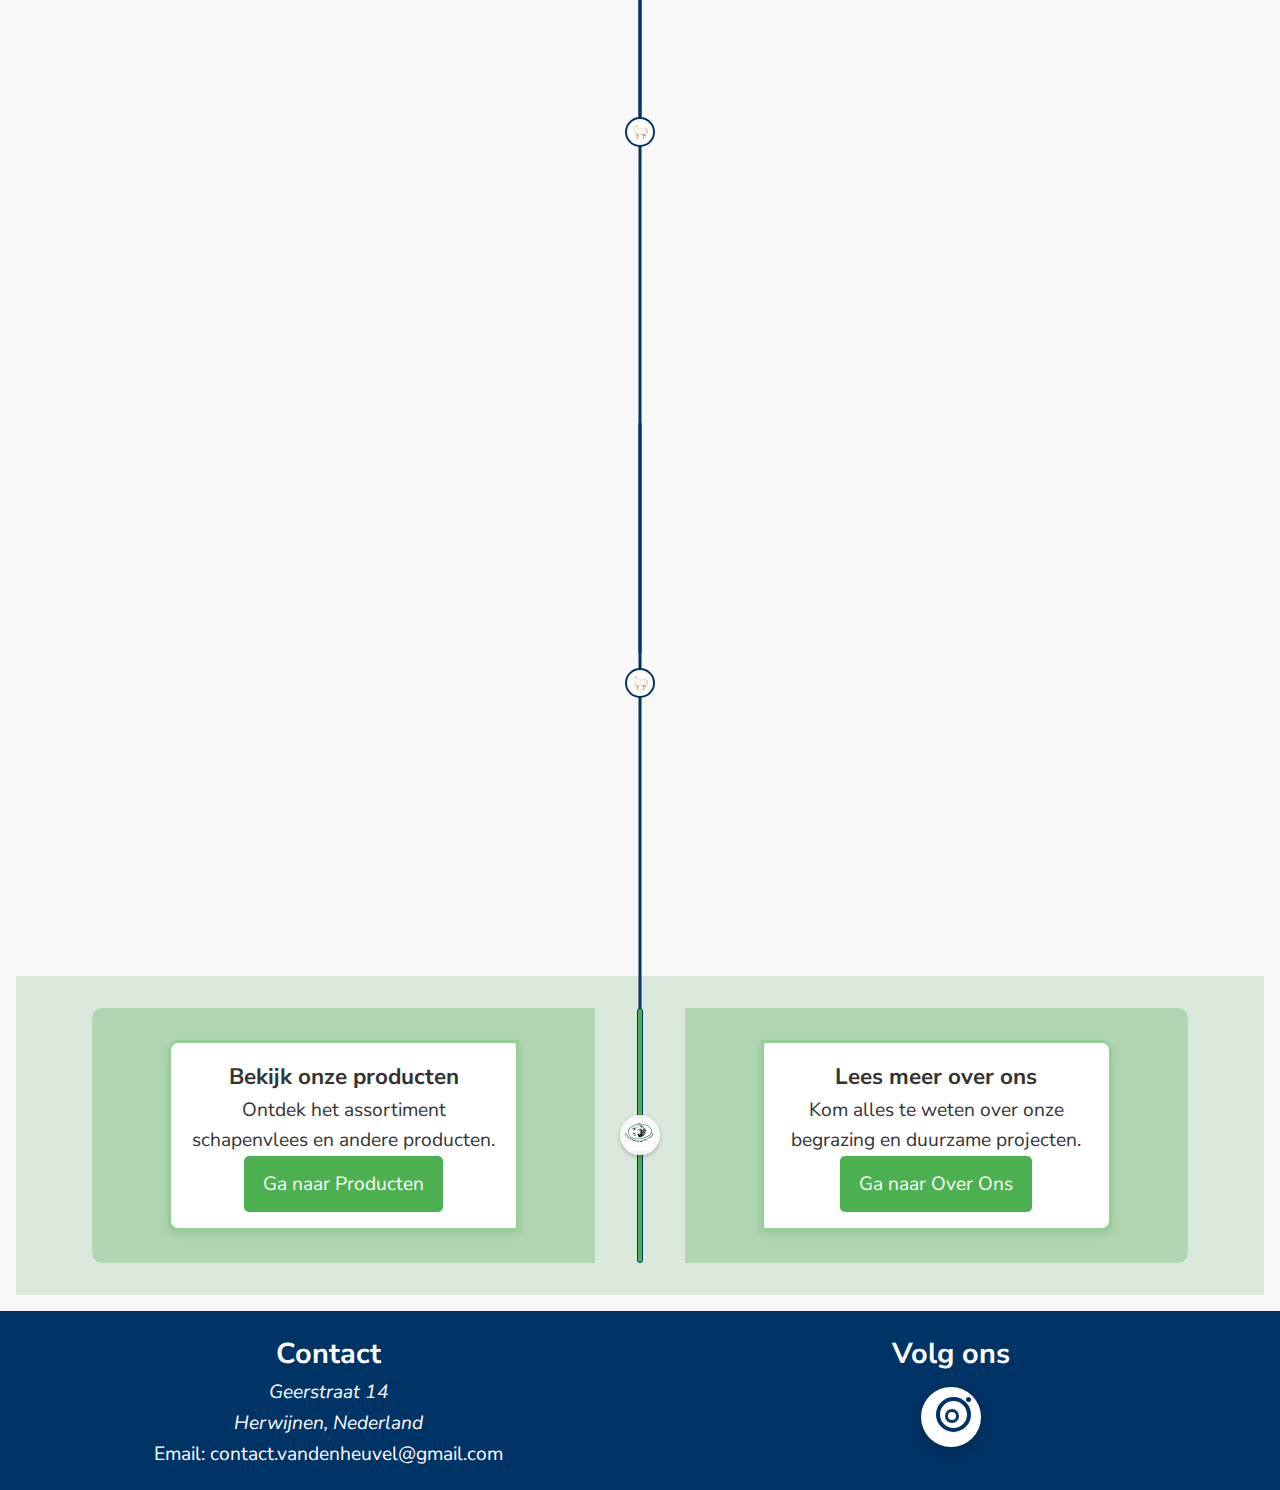
==== commit ad2a5ac9: "update" ====
--- a/index.html
+++ b/index.html
@@ -8,7 +8,7 @@
     <title>Schapenhouder VDH - Contact</title>
     <link rel="icon" href="./images/sheep-favicon.ico" type="image/x-icon">
     <link rel="stylesheet" href="css/style.css">
-    <script defer src="js/time_line.js"></script>
+    <script defer type="module" src="js/time_line.js"></script>
 </head>
 <body>
     <!-- Header met achtergrondafbeelding en logo -->
@@ -33,7 +33,7 @@
         <ul class="header__navigation-ul">
             <li><a id = "active-navLink" href="#home">Home</a></li>
             <li><a href="#producten">Producten</a></li>
-            <li><a href="#over-ons">Over ons</a></li>
+            <li><a href="overOns.html">Over ons</a></li>
             <li><a href="contact.html">Contact</a></li>
         </ul>
     </nav>
@@ -43,6 +43,7 @@
                 <p>Scroll door ons verhaal en ontdek waar we nu staan</p>
                 <button class="timeline-header__button" id="timeline-header__button">Bekijk ons verhaal</button>
             </header>
+    
             <section class="timeline-grid" id="timeline-grid">
                 <div class="timeline__row">
                     <!-- Linker item -->
@@ -50,10 +51,15 @@
                         <div class="timeline__content">
                             <h3 >Hoe we zijn begonnen</h3>
                             <p>Het begon met onze twee geliefde geiten die onderdak vonden in onze schuur in Haaften.</p>
+                            <figure class="timeline__content">
+                                <img src="./images/hoe_het_begon.jpg" alt="Beschrijving van de afbeelding">
+                                <figcaption>Waar het begon</figcaption>
+                            </figure>
+                            
                         </div>
                     </div>
                     <!-- Middenlijn -->
-                    <div class="timeline__line">
+                    <div class="timeline__line" >
                         <img src="images/sheep-favicon.ico" alt="Sheep icon" class="timeline__icon">
                     </div>
                     <!-- Rechter item -->
@@ -72,6 +78,10 @@
                         <div class="timeline__content">
                             <h3>Waar staan we nu</h3>
                             <p>Een officieel bedrijf met 150 schapen en duurzame projecten.</p>
+                            <figure class="timeline__content">
+                                <img src="./images/waar_staan_we_nu.jpg" alt="Beschrijving van de afbeelding">
+                                <figcaption>We volgen een duurzame toekomst</figcaption>
+                            </figure>
                         </div>
                     </div>
                 </div>
@@ -82,6 +92,10 @@
                         <div class="timeline__content">
                             <h3>Onze activiteiten</h3>
                             <p>Begrazing, wolbewerking, en bestrijding van berenklauw.</p>
+                            <figure class="timeline__content">
+                                <img src="./images/hard_werken_loont.jpg" alt="Beschrijving van de afbeelding">
+                                <figcaption>Oog voor vakmanschap loont</figcaption>
+                            </figure>
                         </div>
                     </div>
                     <!-- Middenlijn -->
@@ -91,7 +105,32 @@
                     <!-- Rechter leeg -->
                     <div></div>
                 </div>
-            </section>            
+            </section>   
+            <section class="navigate-grid">
+                <div class="navigate-grid__item navigate-grid__item--left">
+                    <div class="navigate-grid__content navigate-grid__content--left">
+                        <h3>Bekijk onze producten</h3>
+                        <p>Ontdek het assortiment schapenvlees en andere producten.</p>
+                        <a href="#producten" class="navigate-button">Ga naar Producten</a>
+                    </div>
+                </div>
+                <div class="navigate-grid__line">
+                    <div id="navIcon">
+                        <img src="./images/logo.jpg" alt="Sheep Icon" class="navigate-icon">
+                    </div>
+                </div>
+                <div class="navigate-grid__item navigate-grid__item--right">
+                    <div class="navigate-grid__content navigate-grid__content--right">
+                        <h3>Lees meer over ons</h3>
+                        <p>Kom alles te weten over onze begrazing en duurzame projecten.</p>
+                        <a href="overOns.html" class="navigate-button">Ga naar Over Ons</a>
+                    </div>
+                </div>
+            </section>
+    
+            
+            
+               
         </main>
         <footer class="footer">
             <section class="footer__section-contact">
--- a/css/style.css
+++ b/css/style.css
@@ -7,6 +7,9 @@
     --ff-heading: 'Lora', serif;
     --color-primary: #4caf50; /* Groen voor kopteksten */
     --color-secondary: #003366; /* Donkerblauw voor accenten */
+    --color-pallete-bg: #f5f5dc;
+    --color-pallete-darkest-blue: #001933;
+    --color-pallet-bg-light-blue: #cce5ff;
     --color-secondary-scroll: rgba(0, 51, 102, 0.9); /* Donkerblauw voor accenten */
     --color-text: #333; /* Tekstkleur */
     --color-bg: #f8f8f8; /* Achtergrondkleur algemeen */
@@ -371,6 +374,7 @@
     justify-content: center;
     align-items: center;
     flex-grow: 1;
+    min-width: 100%;
 }
 
 .main-content__grid {
@@ -745,13 +749,7 @@
     transition: transform 0.3s ease, box-shadow 0.3s ease;
 }
 
-/* Standaard: verborgen */
-.hidden {
-    opacity: 0;
-    display: block;
-    visibility: hidden; /* Zorg dat het echt niet zichtbaar is */
-    
-}
+
 
 
 .photo-item {
@@ -762,7 +760,15 @@
     box-shadow: 0 4px 6px rgba(0, 0, 0, 0.1); /* Zachte schaduw */
     opacity: 1; /* Maak het zichtbaar */
     animation: none; /* Zorg dat standaard geen animatie draait */
-}
+    transition: opacity 1s ease-in-out;
+}
+
+/* Standaard: verborgen */
+.hidden {
+    display: block;
+    opacity: 0;
+    
+} /* dit moet nu item komen omdat anders de opacity 1 is en de transition niet kan gebeuren, vanwege css regels met zelfde specifiteit is de opacity nu 1 */
 
 .photo-item img {
     width: 100%;
@@ -778,8 +784,9 @@
 }
 
 .photo-item.animate {
-    animation: spinIn 0.8s ease-in-out forwards;
-}
+    animation: spinIn 0.8s ease-in-out forwards; /*animate wordt als klasse toeveogd en omdatt photo item er al was gaat dit van kracht*/
+}
+
 
 .timeline-header {
     background-color: rgba(0, 51, 102, 0.1); /* Zacht blauw voor de header */
@@ -835,11 +842,14 @@
 
 .timeline-grid {
     display: grid;
-    grid-template-columns: 1fr 1px 1fr; /* Linker kolom - Lijn - Rechter kolom */
+    grid-template-columns: 40vw 1px 40vw; /* Linker kolom - Lijn - Rechter kolom */
     gap: 30px;
     padding: 2rem 1rem;
     position: relative;
     min-height: 100vh;
+    align-items: center;
+    justify-items: center;
+    max-width: 100vw;
 }
 
 .timeline__row {
@@ -847,30 +857,46 @@
 }
 
 .timeline__item {
-    background-color: white;
-    border: 2px solid var(--color-secondary);
-    padding: 1rem;
+    background-color: #ffffff; /* Witte achtergrond voor een duidelijke kaart */
+    border-bottom: 4px solid var(--color-secondary); /* Alleen onderrand */
+    padding: 1.5rem;
     border-radius: 10px;
-    box-shadow: var(--box-shadow-inputs-form);
-    transition: transform 0.3s, box-shadow 0.3s;
+    box-shadow: 0 4px 8px rgba(0, 0, 0, 0.1), 0 1px 3px rgba(0, 0, 0, 0.06); /* Gelaagde schaduw voor diepte */
+    transition: all 0.3s ease-in-out;
     opacity: 0;
     transform: translateY(30px);
     transition: opacity 0.6s ease, transform 0.6s ease;
-}
+    height: auto;
+    max-width: 90%;
+    margin: auto; /* Centraal in de grid geplaatst */
+}
+
+.timeline__item:hover {
+    transform: scale(1.02); /* Licht inzoomen bij hover */
+    box-shadow: 0 8px 16px rgba(0, 0, 0, 0.2); /* Sterkere schaduw bij hover */
+    background: linear-gradient(180deg, #ffffff, #f3f3f3);
+}
+
 
 .timeline__item--left {
     grid-column: 1;
     margin-right: 10px;
-    text-align: right;
-    width: 50%;
+    text-align:center;
+    max-width: 90%;
+    height: auto;
     justify-self: end;
+   
+   
 }
 
 .timeline__item--right {
     grid-column: 3;
     margin-left: 10px;
-    text-align: left;
-    width: 50%;
+    text-align:justify;
+    width: 90%;
+    height: fit-content;
+    justify-self: start;
+   
 }
 
 .timeline__line {
@@ -883,6 +909,42 @@
     justify-content: center;
     align-items: center;
 }
+
+.timeline__line::before {
+    content: "";
+    position: absolute;
+    top: 0;
+    left: 50%;
+    transform: translateX(-50%);
+    width: 3px;
+    min-height: 150%; /* Doorlopend over de volledige viewporthoogte */
+    background-color: var(--color-secondary);
+    z-index: 0; /* Zorg dat het achter andere elementen ligt */
+    grid-column: 2;
+}
+
+.timeline__line:nth-child(2)::before {
+    content: "";
+    position: absolute;
+    top: 0;
+    left: 50%;
+    transform: translateX(-50%);
+    width: 3px;
+    min-height: 150%; /* Doorlopende lijn */
+    background-color: var(--color-secondary);
+    z-index: 0; /* Zorg dat het achter andere elementen ligt */
+    grid-column: 2; /* Blijf in het midden van de grid */
+}
+
+.timeline__icon.active {
+    background-color: var(--color-secondary);
+    transition: background-color 0.5s ease-in-out; /* Voeg ook hier de overgang toe */
+    
+}
+
+
+
+   
 
 .timeline__icon {
     width: 30px;
@@ -894,6 +956,63 @@
     position: absolute;
     top: 50%;
     transform: translateY(-50%);
+    transition: background-color 1s ease-in-out; /* Voeg ook hier de overgang toe */
+    will-change: transform; /* Optimaliseer voor transform-animaties */
+    
+}
+
+.timeline__icon:hover{
+
+    animation: pulse 2s infinite;
+    transform-origin: center;
+    width: 30px;
+    height: 30px;
+    background-color: white;
+    border: 2px solid var(--color-secondary);
+    border-radius: 50%;
+    padding: 5px;
+    position: absolute;
+    top: 50%;
+    transform: translateY(-50%);
+    transform-origin: center;
+    transition: transform 2s ease-in-out, background-color 1s ease-in-out
+
+}
+
+
+.timeline__content {
+    display: flex;
+    flex-direction: column;
+    align-items: center;
+    min-width: 100%;
+    height: auto;
+    background-color: #f9f9f9; /* Subtiele lichtgrijze achtergrondkleur */
+    border-radius: 8px; /* Past bij de item-kaart */
+    padding: 1rem; /* Extra padding voor ruimte rondom de tekst */
+    box-shadow: inset 0 1px 2px rgba(0, 0, 0, 0.1); /* Subtiele binnenste schaduw */
+}
+
+
+
+.timeline__content h3 {
+    background-color: var(--color-secondary); /* Zacht blauw voor de header */
+    color: white;
+    text-align: center;
+    border: 2px solid white;
+    border-radius: 0 0 10px 10px; /* Alleen onderranden afronden */
+    min-width: 100%;
+    margin-bottom: 1rem; /* Ruimte onder de titel */
+    font-size: 1.3rem; /* Grotere koptekst */
+    text-shadow: 1px 1px 2px rgba(0, 0, 0, 0.1); /* Subtiele schaduw voor meer diepte */
+    min-width: 100%;
+    padding: 0.2rem;
+    box-shadow: 0 2px 4px rgba(0, 0, 0, 0.1); /* Schaduw voor een zwevend effect */
+
+}
+
+.timeline__content h3:hover {
+    background: linear-gradient(90deg, #0a9396, #94d2bd); /* Kleurovergang tijdens hover */
+    box-shadow: 0 4px 10px rgba(0, 0, 0, 0.2);
 }
 
 
@@ -903,6 +1022,196 @@
 }
 
 
+
+.timeline__content figure {
+    display: flex;
+    position: relative;
+    flex-direction: column;
+    align-items: center;
+    justify-content: flex-end; /* Zorg dat de caption altijd onderaan staat */
+    text-align: center;
+    overflow: hidden;
+    height: 300px;
+    width: 100%; /* Breedte volledig benutten */
+    border-radius: 10px; /* Ronde hoeken voor een zachtere uitstraling */
+    box-shadow: 0 4px 8px rgba(0, 0, 0, 0.2); /* Zachte schaduw voor diepte */
+    transition: transform 0.3s ease, box-shadow 0.3s ease, filter 0.3s ease; /* Overgangen voor hover */
+    margin-top: 1rem;
+    padding: 0;
+
+
+}
+
+.timeline__content figure:hover {
+    transform: scale(1.02); /* Een subtiele zoom-in bij hover */
+    box-shadow: 0 10px 20px rgba(0, 0, 0, 0.2); /* Sterkere schaduw bij hover */
+}
+
+
+.timeline__content figure img {
+    width: 100%;
+    height: 100%;
+    box-shadow: 0 4px 6px rgba(0, 0, 0, 0.2); /* Zachte schaduw rondom de foto */
+    border: 3px solid #ffffff; /* Witte rand voor contrast */
+    object-fit: cover; /* Zorgt dat de afbeelding de container vult zonder vervorming */
+    border-radius: 10px; /* Past bij de container */
+}
+
+.timeline__content figcaption {
+    position: absolute; /* Zorg dat de caption bovenop de afbeelding ligt */
+    bottom: 10px; /* Plaatsing vanaf de onderkant */
+    left: 50%; /* Horizontaal gecentreerd */
+    transform: translateX(-50%); /* Correctie voor het midden */
+    background-color: rgba(0, 0, 0, 0.6); /* Semi-transparante achtergrond */
+    color: white; /* Witte tekst */
+    padding: 5px 10px; /* Ruimte binnen het kadertje */
+    border-radius: 5px; /* Ronde hoeken voor het kadertje */
+    font-size: 0.8rem; /* Iets kleinere tekst */
+    font-style: italic; /* Subtiele stijl */
+    box-shadow: 0 2px 4px rgba(0, 0, 0, 0.5); /* Zachte schaduw */
+    white-space: nowrap; /* Voorkomt dat de tekst breekt */
+}
+
+.fadeOut {
+    animation: fadeOut 0.7s ease-in-out forwards;
+}
+
+.navigate-grid {
+    display: grid;
+    grid-template-columns: 1fr 1px 1fr; /* Twee items en de middenlijn */
+    align-items: center;
+    justify-items: center;
+    padding: 2rem;
+    background-color: rgba(56, 142, 60, 0.15); /* Donkerder groen */
+    box-sizing: border-box;
+    width: 100%;
+}
+
+.navigate-grid__item {
+    background-color: rgba(76, 175, 80, 0.3);
+    display: flex;
+    justify-content: center;
+    align-items: center;
+    padding: 2rem;
+    width: 85%;
+    
+}
+
+.navigate-grid__content {
+    background-color: white;
+    border: 3px solid rgba(76, 175, 80, 0.6);
+    padding: 1rem;
+    box-shadow: 0 4px 8px rgba(0, 0, 0, 0.1);
+    text-align: center;
+    height: auto;
+    max-width: 80%;
+}
+
+
+
+.navigate-grid__item--left{
+    border-top-left-radius: 10px;
+    border-bottom-left-radius: 10px;
+    grid-column: 1;
+}
+
+.navigate-grid__content--left{
+    border-top-left-radius: 10px;
+    border-bottom-left-radius: 10px;
+
+}
+
+.navigate-grid__content--right{
+    border-top-right-radius: 10px;
+    border-bottom-right-radius: 10px;
+
+}
+
+.navigate-grid__item--right{
+    border-top-right-radius: 10px;
+    border-bottom-right-radius: 10px;
+    grid-column: 3;
+}
+
+
+.navigate-grid__line {
+    background-color: var(--color-primary);
+    width: 6px;
+    position: relative;
+    display: flex;
+    flex-direction: column;
+    justify-content: center;
+    align-items: center;
+    grid-column: 2;
+    z-index: 1;
+    height:100%;
+    border-radius: 100px;
+    border: 1px solid var(--color-secondary);
+
+}
+
+
+
+.navigate-icon {
+    position: relative;
+    display: flex;
+    width: 40px; /* Schaap icoon grootte */
+    height: 40px;
+    background-color: white;
+    border: 3px solid var(--color-bg);
+    border-radius: 50%;
+    box-shadow: 0 2px 5px rgba(0, 0, 0, 0.2);
+    display: flex;
+    justify-content: center;
+    align-items: center;
+    transition: box-shadow linear 0.5s, transform ease-in-out 0.2s;
+    z-index: 1;
+}
+
+.addEffect {
+    background-color: #C8E6C9; /* Hier wordt de achtergrondkleur toegepast */
+    transition: background-color 1s ease-in-out;
+    border-radius: 50%;
+    padding: 1rem;
+}
+
+
+
+
+.navigate-icon:hover {
+    box-shadow: 0 0 10px white;
+    transform: scale(1.2);
+    
+
+}
+
+.navigate-button {
+    display: inline-block;
+    padding: 0.8rem 1.2rem;
+    background-color: var(--color-primary);
+    color: white;
+    text-decoration: none;
+    border-radius: 5px;
+    transition: background-color 0.3s ease;
+}
+
+.navigate-button:hover {
+    background-color: var(--color-secondary);
+}
+
+
+
+@keyframes fadeOut {
+
+    0% {
+        opacity: 1;
+    }
+    100% {
+
+        opacity: 0;
+    }
+}
+    
 
 @keyframes spinIn {
     0% {
@@ -914,6 +1223,24 @@
         opacity: 1;
     }
 }
+
+
+
+@keyframes pulse {
+    0%, 100% {
+        transform: scale(1);
+        transform-origin: center;
+
+     
+    }
+    50% {
+        transform: scale(1.1);
+        transform-origin: center;
+
+        
+    }
+}
+
 
 
 
